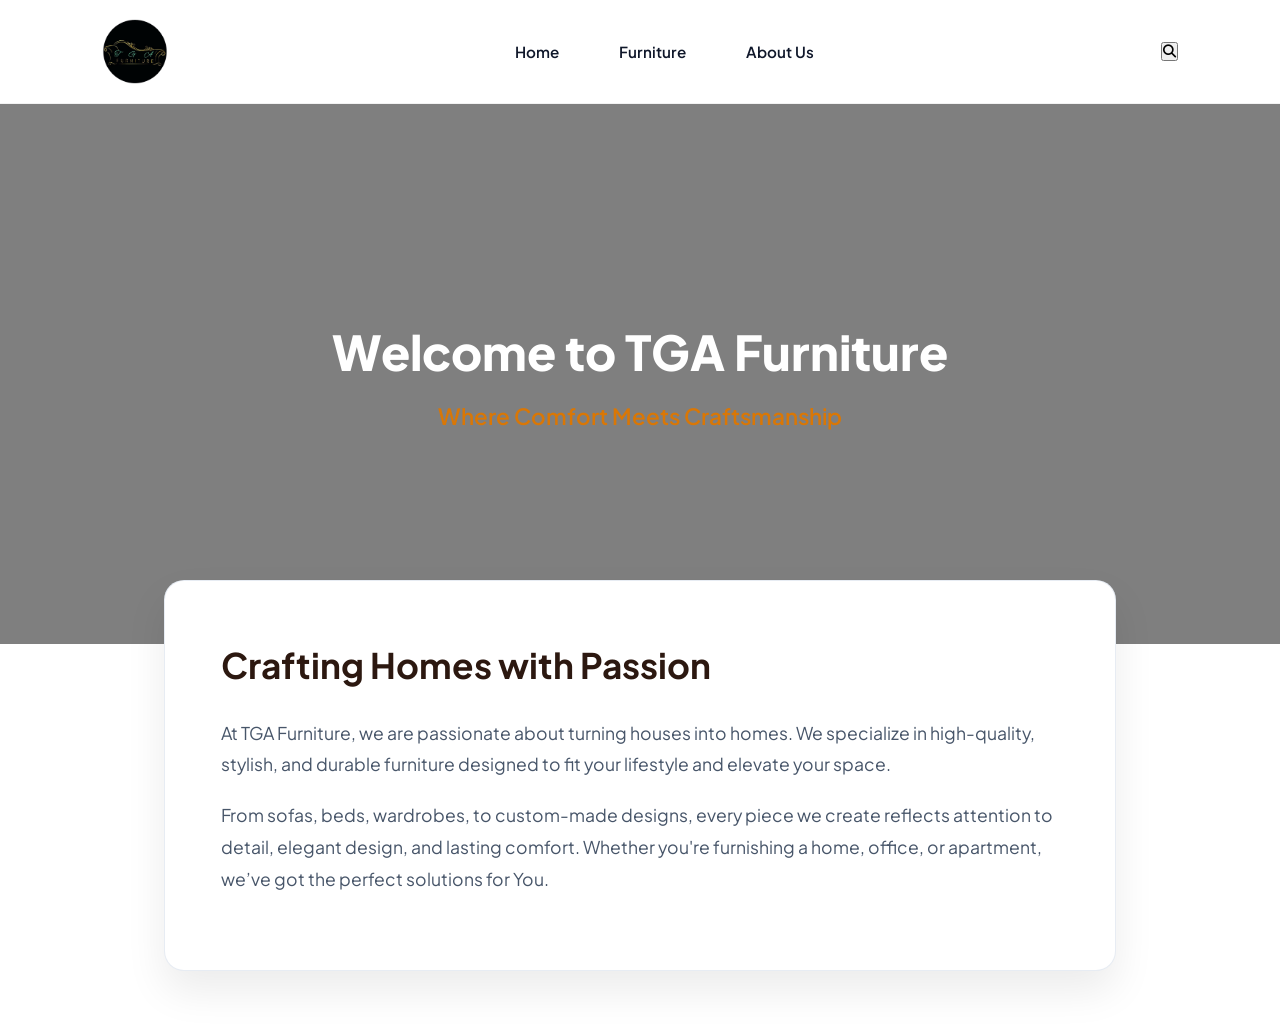
==== about.html @ fe9c2638 "Initial frontend commit" ====
<!DOCTYPE html>
<html lang="en">
<head>
  <meta charset="UTF-8">
  <meta name="viewport" content="width=device-width, initial-scale=1.0">
  <title>About Us - TGA Furniture</title>
  <link rel="stylesheet" href="style.css">
  <link rel="stylesheet" href="https://cdnjs.cloudflare.com/ajax/libs/font-awesome/6.4.0/css/all.min.css">
  <link href="https://fonts.googleapis.com/css2?family=Plus+Jakarta+Sans:wght@400;600;700;800&display=swap" rel="stylesheet">
</head>
<body>

  <!-- Header Section -->
  <header class="header">
    <div class="header-container">
      <a href="index.html">
        <img src="logo.png" alt="TGA Furniture Logo" class="site-logo-img">
      </a>
      <nav class="nav-links">
        <a href="index.html">Home</a>
        <a href="index.html#furniture">Furniture</a>
        <a href="about.html" class="active">About Us</a>
      </nav>
      <button onclick="openDrawerSearch()"><i class="fa-solid fa-magnifying-glass"></i></button>
    </div>
  </header>

  <!-- About Us Hero Banner Section -->
  <section class="about-hero-section">
    <div class="about-hero-overlay">
      <div class="about-hero-content">
        <h1>Welcome to TGA Furniture</h1>
        <p class="hero-tagline">Where Comfort Meets Craftsmanship</p>
      </div>
    </div>
  </section>

  <!-- Main Content Section -->
  <section class="about-content-container">
    <div class="about-card">
      <div class="about-text">
        <h2>Crafting Homes with Passion</h2>
        <p>At TGA Furniture, we are passionate about turning houses into homes. We specialize in high-quality, stylish, and durable furniture designed to fit your lifestyle and elevate your space.</p>
        <p>From sofas, beds, wardrobes, to custom-made designs, every piece we create reflects attention to detail, elegant design, and lasting comfort. Whether you're furnishing a home, office, or apartment, we’ve got the perfect solutions for You.</p>
      </div>
    </div>
  </section>

</body>
</html>
---- style.css ----
/* Global Styles & Wood Theme Variables */
:root {
  --primary-color: #8b5cf6;
  --accent-gold: #d97706;
  --wood-dark: #2c1810;
  --wood-medium: #4a2c11;
  --wood-light: #8b5a2b;
  --text-main: #1e293b;
  --text-muted: #64748b;
  --light-bg: #fdfbf7;
  --border-color: rgba(226, 232, 240, 0.8);
  --shadow-sm: 0 4px 6px -1px rgba(0, 0, 0, 0.05);
  --shadow-lg: 0 20px 25px -5px rgba(0, 0, 0, 0.1);
  --transition: all 0.4s cubic-bezier(0.4, 0, 0.2, 1);
}

* {
  margin: 0;
  padding: 0;
  box-sizing: border-box;
}

html {
  scroll-behavior: smooth;
  font-family: 'Plus Jakarta Sans', -apple-system, sans-serif;
}

body {
  color: var(--text-main);
  background-color: #ffffff;
  overflow-x: hidden;
  line-height: 1.6;
}

a {
  text-decoration: none;
  color: inherit;
  transition: var(--transition);
}

ul {
  list-style: none;
}

img {
  max-width: 100%;
  height: auto;
  display: block;
}

.text-gradient {
  background: linear-gradient(135deg, #8b5a2b, #d97706);
  -webkit-background-clip: text;
  -webkit-text-fill-color: transparent;
}

.section-padding {
  padding: 5rem 8%;
}

.section-header.center {
  text-align: center;
  margin-bottom: 3rem;
}

.section-tag {
  display: inline-block;
  font-size: 0.85rem;
  font-weight: 700;
  text-transform: uppercase;
  letter-spacing: 2px;
  color: var(--wood-light);
  margin-bottom: 0.5rem;
}

.section-title {
  font-size: 2.5rem;
  font-weight: 800;
  color: #0f172a;
}

/* Announcement Bar */
.announcement-bar {
  background: #1f110a;
  color: #fbbf24;
  font-size: 0.85rem;
  font-weight: 600;
  overflow: hidden;
  white-space: nowrap;
  padding: 8px 0;
  border-bottom: 1px solid rgba(217, 119, 6, 0.2);
}

.announcement-track {
  display: flex;
  gap: 3rem;
  animation: marqueeText 25s linear infinite;
}

@keyframes marqueeText {
  0% { transform: translateX(0); }
  100% { transform: translateX(-50%); }
}

/* Header & Navigation */
.header {
  position: sticky;
  top: 0;
  z-index: 1000;
  background: rgba(255, 255, 255, 0.95);
  backdrop-filter: blur(12px);
  border-bottom: 1px solid rgba(0, 0, 0, 0.05);
  padding: 1.2rem 8%;
}

/* Header Container & Navigation Alignment Fix */
.header-container {
  display: flex;
  align-items: center; /* සියල්ල එක කෙළින්ම (Vertical Align) තැබීමට */
  justify-content: space-between;
}

.nav-links {
  display: flex;
  align-items: center; /* Links සියල්ල එක සමානව තිරස් අතට තැබීමට */
  gap: 2rem;
  font-weight: 600;
  font-size: 0.95rem;
}

/* Desktop එකේදී Hamburger Button එක සම්පූර්ණයෙන්ම Hide කිරීම */
.hamburger-btn {
  display: none !important; /* Desktop එකේදී නොපෙනී යයි */
  font-size: 1.5rem;
  background: none;
  border: none;
  cursor: pointer;
}

/* Mobile Screen (768px හෝඊට අඩු) වලදී පමණක් Hamburger Button එක පෙන්වීම */
@media (max-width: 768px) {
  .hamburger-btn {
    display: block !important; 
  }

  .nav-links {
    display: none; /* Mobile එකේදී Click කරන තෙක් Nav එක Hide වේ */
    position: absolute;
    top: 100%;
    left: 0;
    width: 100%;
    background: #ffffff;
    flex-direction: column;
    align-items: flex-start;
    padding: 1.5rem;
    box-shadow: var(--shadow-lg);
  }

  .nav-links.active {
    display: flex;
  }
}

.logo {
  display: flex;
  align-items: center;
  gap: 8px;
  font-size: 1.6rem;
  font-weight: 900;
}

.logo-tga {
  background: #3d2314;
  color: #fff;
  padding: 2px 10px;
  border-radius: 8px;
  transform: rotate(-2deg);
}

.nav-links {
  display: flex;
  gap: 2rem;
  font-weight: 600;
  font-size: 0.95rem;
}

.nav-links a:hover {
  color: var(--wood-light);
}

.header-actions {
  display: flex;
  align-items: center;
  gap: 1rem;
}

.header-actions button {
  background: none;
  border: none;
  font-size: 1.2rem;
  color: #334155;
  cursor: pointer;
  position: relative;
}

.cart-badge {
  position: absolute;
  top: -6px;
  right: -10px;
  background: var(--accent-gold);
  color: #fff;
  font-size: 0.7rem;
  font-weight: 700;
  width: 18px;
  height: 18px;
  border-radius: 50%;
  display: flex;
  align-items: center;
  justify-content: center;
}

/* Buttons */
.btn {
  display: inline-flex;
  align-items: center;
  gap: 0.5rem;
  padding: 0.8rem 1.8rem;
  border-radius: 50px;
  font-weight: 700;
  font-size: 0.95rem;
  cursor: pointer;
  transition: var(--transition);
  border: none;
}

.btn-primary, .btn-primary-sm {
  background: linear-gradient(135deg, var(--wood-medium), var(--wood-dark));
  color: #ffffff;
  box-shadow: 0 10px 20px rgba(74, 44, 17, 0.3);
}

.btn-primary-sm {
  padding: 0.5rem 1.2rem;
  font-size: 0.85rem;
}

.btn-secondary {
  background: #f1f5f9;
  color: #0f172a;
}

.btn-block {
  width: 100%;
  justify-content: center;
}

/* Hero Section */
.hero {
  display: grid;
  grid-template-columns: 1fr 1fr;
  align-items: center;
  gap: 4rem;
  padding: 4rem 8% 6rem;
  background: radial-gradient(circle at top right, rgba(139, 90, 43, 0.1), transparent 50%);
}

.tag-badge {
  display: inline-block;
  background: rgba(139, 90, 43, 0.12);
  color: var(--wood-light);
  padding: 6px 16px;
  border-radius: 30px;
  font-weight: 700;
  font-size: 0.85rem;
  margin-bottom: 1.5rem;
}

.hero-title {
  font-size: 3.5rem;
  line-height: 1.15;
  font-weight: 900;
  margin-bottom: 1.5rem;
}

.hero-desc {
  font-size: 1.1rem;
  color: var(--text-muted);
  margin-bottom: 2rem;
}

.hero-buttons {
  display: flex;
  gap: 1rem;
}

.hero-visual {
  position: relative;
  display: flex;
  justify-content: center;
}

.hero-img-box {
  border-radius: 24px;
  overflow: hidden;
  box-shadow: var(--shadow-lg);
}

.hero-img-1 {
  width: 80%;
  border: 6px solid #fff;
}

.hero-img-2 {
  position: absolute;
  bottom: -30px;
  left: -20px;
  width: 50%;
  border: 6px solid #fff;
  border-radius: 20px;
}

.glass-card {
  background: rgba(255, 255, 255, 0.85);
  backdrop-filter: blur(16px);
  border: 1px solid rgba(255, 255, 255, 0.5);
  padding: 1.5rem;
  border-radius: 20px;
  box-shadow: 0 20px 40px rgba(0, 0, 0, 0.08);
}

.stat-card {
  position: absolute;
  top: 20px;
  right: -10px;
}

/* Marquee Text */
.marquee-section {
  background-color: #2d1a0e;
  color: #fef08a;
  padding: 1.2rem 0;
  overflow: hidden;
  font-weight: 800;
  font-size: 1.2rem;
  letter-spacing: 2px;
}

.marquee-content {
  display: flex;
  gap: 2rem;
  white-space: nowrap;
  animation: scrollMarquee 20s linear infinite;
}

@keyframes scrollMarquee {
  0% { transform: translateX(0); }
  100% { transform: translateX(-50%); }
}

/* Detailed Categorized Furniture Items */
.room-category-block {
  background: #fff;
  border-radius: 20px;
  padding: 2rem;
  border: 1px solid var(--border-color);
  box-shadow: var(--shadow-sm);
}

.room-title {
  font-size: 1.5rem;
  font-weight: 800;
  color: var(--wood-dark);
  margin-bottom: 1.5rem;
  display: flex;
  align-items: center;
  gap: 0.8rem;
}

/* Dynamic Extra items ආරම්භයේදී සඟවා තැබීමට */
.furniture-card.extra-item {
  display: none ;
}

/* 3 Clumn Grid එක නිවැරදිව පවත්වා ගැනීමට */
.furniture-item-grid {
  display: grid !important;
  grid-template-columns: repeat(3, 1fr) !important;
  gap: 1.8rem;
}

/* Mobile & Tablet Responsiveness */
@media (max-width: 992px) {
  .furniture-item-grid {
    grid-template-columns: repeat(2, 1fr) !important;
  }
}

@media (max-width: 576px) {
  .furniture-item-grid {
    grid-template-columns: repeat(1, 1fr) !important;
  }
}
.furniture-card {
  width: 100%;
  display: flex;
  flex-direction: column;
  justify-content: space-between;
}

.furniture-card:hover {
  transform: translateY(-5px);
  box-shadow: var(--shadow-lg);
}

.furniture-card img {
  height: 200px;
  width: 100%;
  object-fit: cover;
}

.furniture-card-info {
  padding: 1rem;
}

.furniture-card-info h4 {
  font-size: 1.1rem;
  font-weight: 700;
}

.furniture-card-info p {
  font-size: 0.85rem;
  color: var(--text-muted);
}

.furniture-card-info .price {
  display: block;
  margin-top: 0.5rem;
  font-weight: 800;
  color: var(--wood-light);
}

/* Custom Furniture Section */
.bg-light {
  background-color: var(--light-bg);
}

.custom-container {
  display: grid;
  grid-template-columns: 1fr 1fr;
  gap: 4rem;
  align-items: center;
}

.custom-features {
  margin-top: 1.5rem;
}

.custom-features li {
  display: flex;
  align-items: center;
  gap: 0.8rem;
  margin-bottom: 0.8rem;
  font-weight: 600;
}

.custom-features i {
  color: #10b981;
}

.custom-form {
  padding: 2.5rem;
  display: flex;
  flex-direction: column;
  gap: 1.2rem;
}

.form-group {
  display: flex;
  flex-direction: column;
  gap: 0.4rem;
}

.form-group label {
  font-size: 0.85rem;
  font-weight: 700;
  color: #334155;
}

.form-row {
  display: grid;
  grid-template-columns: 1fr 1fr;
  gap: 1rem;
}

.form-group input, .form-group select, .form-group textarea {
  padding: 0.8rem 1rem;
  border-radius: 10px;
  border: 1px solid #cbd5e1;
  outline: none;
  font-family: inherit;
}

.file-input {
  background: #ffffff;
}

/* Showroom Branches Section */
.branches-grid {
  display: grid;
  grid-template-columns: repeat(auto-fit, minmax(280px, 1fr));
  gap: 2rem;
}

.branch-card {
  background: #ffffff;
  border-radius: 20px;
  overflow: hidden;
  border: 1px solid var(--border-color);
  box-shadow: var(--shadow-sm);
  transition: var(--transition);
}

.branch-card:hover {
  transform: translateY(-5px);
  box-shadow: var(--shadow-lg);
}

.branch-img img {
  height: 200px;
  width: 100%;
  object-fit: cover;
}

.branch-info {
  padding: 1.5rem;
}

.branch-info h3 {
  font-size: 1.2rem;
  font-weight: 800;
  margin-bottom: 0.8rem;
  color: var(--wood-dark);
}

.branch-info p {
  font-size: 0.9rem;
  color: var(--text-muted);
  margin-bottom: 0.4rem;
}

.branch-map-link {
  display: inline-block;
  margin-top: 0.8rem;
  font-size: 0.85rem;
  font-weight: 700;
  color: var(--wood-light);
}

/* Modal Popup for Login/Register */
.modal-overlay {
  position: fixed;
  inset: 0;
  background: rgba(15, 23, 42, 0.7);
  backdrop-filter: blur(8px);
  display: flex;
  align-items: center;
  justify-content: center;
  z-index: 2000;
  opacity: 0;
  pointer-events: none;
  transition: var(--transition);
}

.modal-overlay.active {
  opacity: 1;
  pointer-events: all;
}

.modal-box {
  width: 100%;
  max-width: 450px;
  position: relative;
  background: #ffffff;
}

.close-modal {
  position: absolute;
  top: 15px;
  right: 20px;
  font-size: 1.8rem;
  border: none;
  background: none;
  cursor: pointer;
}

.auth-tabs {
  display: flex;
  border-bottom: 2px solid #e2e8f0;
  margin-bottom: 1.5rem;
}

.tab-btn {
  flex: 1;
  padding: 0.8rem;
  border: none;
  background: none;
  font-weight: 700;
  font-size: 1rem;
  cursor: pointer;
  color: var(--text-muted);
}

.tab-btn.active {
  color: var(--wood-dark);
  border-bottom: 3px solid var(--wood-light);
}

.auth-form {
  display: flex;
  flex-direction: column;
  gap: 1.2rem;
}

.auth-form.hidden {
  display: none;
}

/* Footer */
.footer {
  background: #1f110a;
  color: #a8a29e;
  padding: 4rem 8% 2rem;
}

.footer-container {
  display: grid;
  grid-template-columns: repeat(auto-fit, minmax(200px, 1fr));
  gap: 3rem;
  margin-bottom: 3rem;
}

.footer-col h4 {
  color: #ffffff;
  margin-bottom: 1.2rem;
}

.footer-col ul li {
  margin-bottom: 0.8rem;
}

.footer-bottom {
  text-align: center;
  padding-top: 2rem;
  border-top: 1px solid rgba(255, 255, 255, 0.08);
  font-size: 0.85rem;
}

/* Keyframes Animations */
@keyframes floatAnim {
  0%, 100% { transform: translateY(0px); }
  50% { transform: translateY(-15px); }
}

.float-anim { animation: floatAnim 4s ease-in-out infinite; }
.float-anim-delayed { animation: floatAnim 5s ease-in-out infinite 1s; }
.float-slow { animation: floatAnim 6s ease-in-out infinite; }

/* Responsive adjustments */
@media (max-width: 992px) {
  .hero, .custom-container {
    grid-template-columns: 1fr;
  }
  .nav-links {
    display: none;
  }
}
/* Dynamic Floating animations for Hero Elements */
@keyframes floatAnim {
  0%, 100% { transform: translateY(0px) rotate(0deg); }
  50% { transform: translateY(-12px) rotate(1deg); }
}

@keyframes pulseGlow {
  0%, 100% { box-shadow: 0 10px 25px rgba(139, 90, 43, 0.2); }
  50% { box-shadow: 0 18px 35px rgba(217, 119, 6, 0.4); }
}

.float-anim { animation: floatAnim 4s ease-in-out infinite; }
.float-slow { animation: floatAnim 6s ease-in-out infinite 1s; }
.scale-pulse { animation: pulseGlow 3s ease-in-out infinite; }

/* Modal Popup Window Styles */
.custom-modal-card {
  max-width: 580px !important;
  padding: 2.2rem;
  border-radius: 24px;
  transform: scale(0.8) translateY(30px);
  opacity: 0;
  transition: all 0.4s cubic-bezier(0.16, 1, 0.3, 1);
}

.modal-overlay.active .custom-modal-card {
  transform: scale(1) translateY(0);
  opacity: 1;
}

.custom-modal-header h2 {
  font-size: 1.8rem;
  font-weight: 800;
  margin-bottom: 0.3rem;
}

.custom-modal-header p {
  font-size: 0.85rem;
  color: var(--text-muted);
  margin-bottom: 1.2rem;
}
/* Navigation Hover Dropdown Menu Styles */
.nav-item.dropdown {
  position: relative;
  display: inline-block;
  padding-bottom: 10px;
  margin-bottom: -10px;
}

.nav-arrow {
  font-size: 0.75rem;
  margin-left: 4px;
  transition: transform 0.3s ease;
}

.nav-item.dropdown:hover .nav-arrow {
  transform: rotate(180deg);
}

.megamenu-box {
  position: absolute;
  top: 100%;
  left: 50%;
  transform: translateX(-50%) translateY(15px) scale(0.95);
  width: 440px;
  padding: 1.2rem;
  border-radius: 18px;
  opacity: 0;
  visibility: hidden;
  pointer-events: none;
  transition: all 0.3s cubic-bezier(0.16, 1, 0.3, 1);
  box-shadow: 0 20px 40px rgba(0, 0, 0, 0.12);
  z-index: 1100;
}

/* Show Dropdown Box on Hover */
.nav-item.dropdown:hover .megamenu-box {
  opacity: 1;
  visibility: visible;
  pointer-events: all;
  transform: translateX(-50%) translateY(0) scale(1);
}

.dropdown-grid {
  display: grid;
  grid-template-columns: 1fr 1fr;
  gap: 0.8rem;
}

.dropdown-card {
  display: flex;
  align-items: center;
  gap: 0.8rem;
  padding: 0.8rem;
  border-radius: 12px;
  background: rgba(255, 255, 255, 0.6);
  border: 1px solid rgba(226, 232, 240, 0.8);
  transition: var(--transition);
}

.dropdown-card:hover {
  background: var(--wood-dark);
  color: #ffffff;
  transform: translateY(-2px);
}

.dropdown-card i {
  font-size: 1.3rem;
  color: var(--wood-light);
  width: 24px;
  text-align: center;
}

.dropdown-card:hover i {
  color: #fbbf24;
}

.dropdown-card h4 {
  font-size: 0.9rem;
  font-weight: 700;
  line-height: 1.2;
}

.dropdown-card p {
  font-size: 0.75rem;
  color: var(--text-muted);
}

.dropdown-card:hover p {
  color: #cbd5e1;
}
/* Clean Hover Dropdown without arrow */
.nav-item.dropdown {
  position: relative;
  display: inline-block;
  padding-bottom: 12px; /* Smooth mouse tracking gap */
  margin-bottom: -12px;
}

.megamenu-box {
  position: absolute;
  top: 100%;
  left: 50%;
  transform: translateX(-50%) translateY(10px) scale(0.98);
  width: 420px;
  padding: 1rem;
  border-radius: 16px;
  opacity: 0;
  visibility: hidden;
  pointer-events: none;
  transition: all 0.25s ease-out;
  box-shadow: 0 15px 35px rgba(0, 0, 0, 0.12);
  z-index: 1100;
}

/* Open on mouse enter */
.nav-item.dropdown:hover .megamenu-box {
  opacity: 1;
  visibility: visible;
  pointer-events: all;
  transform: translateX(-50%) translateY(0) scale(1);
}

.dropdown-grid {
  display: grid;
  grid-template-columns: 1fr 1fr;
  gap: 0.6rem;
}

.dropdown-card {
  display: flex;
  align-items: center;
  gap: 0.7rem;
  padding: 0.7rem 0.9rem;
  border-radius: 10px;
  background: rgba(255, 255, 255, 0.8);
  border: 1px solid rgba(226, 232, 240, 0.8);
  transition: var(--transition);
}

.dropdown-card:hover {
  background: var(--wood-dark);
  color: #ffffff;
}

.dropdown-card i {
  font-size: 1.1rem;
  color: var(--wood-light);
}

.dropdown-card:hover i {
  color: #fbbf24;
}

.dropdown-card h4 {
  font-size: 0.85rem;
  font-weight: 700;
}

.dropdown-card p {
  font-size: 0.7rem;
  color: var(--text-muted);
}

.dropdown-card:hover p {
  color: #cbd5e1;
}
/* Video Hero Fullscreen Banner */
.hero-video-wrapper {
  position: relative;
  width: 100%;
  height: 100vh;
  display: flex;
  align-items: center;
  justify-content: center;
  overflow: hidden;
  background-color: #000;
}

.video-container {
  position: absolute;
  top: 0;
  left: 0;
  width: 100%;
  height: 100%;
  z-index: 1;
  will-change: transform, opacity;
}

.video-container video {
  width: 100%;
  height: 100%;
  object-fit: cover;
}

/* Dark overlay for better text readability */
.video-overlay {
  position: absolute;
  top: 0;
  left: 0;
  width: 100%;
  height: 100%;
  background: linear-gradient(180deg, rgba(0, 0, 0, 0.4) 0%, rgba(0, 0, 0, 0.7) 100%);
}

/* Hero Content Styling over Video */
.hero-content-overlay {
  position: relative;
  z-index: 2;
  text-align: center;
  max-width: 900px;
  padding: 0 20px;
  color: #ffffff;
  will-change: transform, opacity;
}

.hero-content-overlay .hero-title {
  color: #ffffff;
  font-size: 3.8rem;
  text-shadow: 0 4px 20px rgba(0, 0, 0, 0.5);
}

.hero-content-overlay .hero-desc {
  color: #e2e8f0;
  font-size: 1.2rem;
  margin: 1.5rem auto 2.5rem;
  max-width: 700px;
}

.hero-content-overlay .btn-secondary {
  background: rgba(255, 255, 255, 0.2);
  color: #ffffff;
  backdrop-filter: blur(8px);
  border: 1px solid rgba(255, 255, 255, 0.4);
}

.hero-content-overlay .btn-secondary:hover {
  background: #ffffff;
  color: #0f172a;
}



.hero-video-wrapper {
  position: relative; /* Fixed එක ඉවත් කර ඇත */
  width: 100%;
  height: 100%;
  display: flex;
  align-items: center;
  justify-content: center;
}

.video-container {
  position: absolute;
  top: 0;
  left: 0;
  width: 100%;
  height: 100%;
  z-index: 1;
}

.video-container video {
  width: 100%;
  height: 100%;
  object-fit: cover; /* Video එක Stretch නොවී Perfectly Fit වේ */
  object-position: center;
}


.reveal-on-scroll.active {
  opacity: 1;
  transform: translateY(0) scale(1);
}

/* 2 Branches Grid Alignment */
.branches-grid.two-branches {
  display: grid;
  grid-template-columns: repeat(auto-fit, minmax(320px, 1fr));
  max-width: 900px;
  margin: 0 auto;
  gap: 2rem;
}

/* Follow Us / Social Buttons Styling */
.social-links-container {
  display: flex;
  align-items: center;
  gap: 0.8rem;
  margin-top: 0.8rem;
}

.social-btn {
  width: 42px;
  height: 42px;
  border-radius: 50%;
  background: rgba(255, 255, 255, 0.08);
  border: 1px solid rgba(255, 255, 255, 0.15);
  display: flex;
  align-items: center;
  justify-content: center;
  color: #ffffff;
  font-size: 1.1rem;
  transition: all 0.3s cubic-bezier(0.34, 1.56, 0.64, 1);
  backdrop-filter: blur(4px);
}

.social-btn:hover {
  transform: translateY(-5px) scale(1.1);
  color: #ffffff;
}

.social-btn.facebook:hover {
  background: #1877f2;
  box-shadow: 0 8px 20px rgba(24, 119, 242, 0.4);
}

.social-btn.instagram:hover {
  background: linear-gradient(45deg, #f09433, #e6683c, #dc2743, #cc2366, #bc1888);
  box-shadow: 0 8px 20px rgba(220, 39, 67, 0.4);
}

.social-btn.whatsapp:hover {
  background: #25d366;
  box-shadow: 0 8px 20px rgba(37, 211, 102, 0.4);
}

.social-btn.youtube:hover {
  background: #ff0000;
  box-shadow: 0 8px 20px rgba(255, 0, 0, 0.4);
}
/* Category View More Button Styling */
.category-view-more {
  text-align: center;
  margin-top: 1.8rem;
}

.view-more-btn {
  padding: 0.6rem 1.8rem;
  font-size: 0.9rem;
  border-radius: 30px;
  border: 1px solid rgba(139, 90, 43, 0.3);
  background: #fdfbf7;
  color: var(--wood-dark);
  cursor: pointer;
  transition: var(--transition);
}

.view-more-btn:hover {
  background: var(--wood-medium);
  color: #ffffff;
  box-shadow: 0 6px 15px rgba(74, 44, 17, 0.2);
}

.view-more-btn i {
  margin-left: 6px;
  transition: transform 0.3s ease;
}

.view-more-btn.expanded i {
  transform: rotate(180deg);
}
/* Logo Image Styling */
.logo {
  display: flex;
  align-items: center;
  text-decoration: none;
}

.site-logo-img {
  height: 45px; /* අවශ්‍ය පරිදි උස වෙනස් කරගන්න */
  width: auto;
  object-fit: contain;
}

/* Hero Video Responsive Fix */
.hero-video-wrapper {
  position: relative;
  width: 100%;
  height: 100vh; /* Screen එකේ මුළු උසටම Fit වේ */
  overflow: hidden;
}

.video-container {
  position: absolute;
  top: 0;
  left: 0;
  width: 100%;
  height: 100%;
}

.video-container video {
  width: 100%;
  height: 100%;
  object-fit: cover; /* Video එක Screen එකට කැපෙන්නේ නැතිව සම්පූර්ණයෙන්ම Fit කරයි */
  object-position: center; /* Video එක මැදට Centered කරයි */
}
/* --- Nav Hover Pill Mask Styling --- */
.nav-links {
  position: relative;
  display: flex;
  gap: 1.5rem;
}

.nav-link-item {
  position: relative;
  padding: 8px 16px;
  border-radius: 20px;
  transition: all 0.3s ease;
}

.nav-link-item:hover {
  background: rgba(139, 90, 43, 0.15); /* Dynamic Pill Hover Shape */
  color: var(--wood-dark) !important;
}

/* --- Right Side Search Drawer Styling --- */
.drawer-search-overlay {
  position: fixed;
  inset: 0;
  background: rgba(15, 23, 42, 0.6);
  backdrop-filter: blur(4px);
  z-index: 3000;
  opacity: 0;
  pointer-events: none;
  transition: opacity 0.3s ease;
}

.drawer-search-overlay.active {
  opacity: 1;
  pointer-events: all;
}

.drawer-search-content {
  position: fixed;
  top: 0;
  right: -380px;
  width: 380px;
  height: 100vh;
  background: #ffffff;
  z-index: 3001;
  box-shadow: -10px 0 30px rgba(0, 0, 0, 0.15);
  padding: 2rem 1.5rem;
  transition: right 0.4s cubic-bezier(0.16, 1, 0.3, 1);
  display: flex;
  flex-direction: column;
}

.drawer-search-overlay.active .drawer-search-content {
  right: 0;
}

.drawer-search-header {
  display: flex;
  justify-content: space-between;
  align-items: center;
  margin-bottom: 1.5rem;
}

#drawerInput {
  width: 100%;
  padding: 12px;
  border: 1px solid #cbd5e1;
  border-radius: 8px;
  outline: none;
}

#searchResults {
  margin-top: 1rem;
  font-size: 0.9rem;
}

/* --- Dynamic Rotating Black Fill Close Button --- */
.drawer-close-btn {
  width: 40px;
  height: 40px;
  border-radius: 50%;
  border: 1px solid #e2e8f0;
  background: #fff;
  cursor: pointer;
  position: relative;
  overflow: hidden;
  display: flex;
  align-items: center;
  justify-content: center;
}

.drawer-close-btn::before {
  content: '';
  position: absolute;
  inset: 0;
  background: #000000;
  transform: scale(0);
  border-radius: 50%;
  transition: transform 0.3s ease;
  z-index: 1;
}

.drawer-close-btn:hover::before {
  transform: scale(1);
}

.drawer-close-btn i {
  position: relative;
  z-index: 2;
  color: #0f172a;
  transition: transform 0.4s ease, color 0.3s ease;
}

.drawer-close-btn:hover i {
  color: #ffffff;
  transform: rotate(180deg);
}
/* Font එක ඇතුළෙන් Wooden Surface එක පෙනෙන Text Style එක */
/* Font එක ඇතුළෙන් Wooden Surface එක පෙනෙන Text Style එක */
.wooden-text-surface {
  background-image: url('wooden-surface-font.jpg'); /* නිවැරදි Image නම යෙදීම */
  background-size: cover;
  background-position: center;
  background-repeat: no-repeat;
  -webkit-background-clip: text;
  -webkit-text-fill-color: transparent;
  background-clip: text;
  color: transparent;
  font-weight: 900 !important;
  font-size: 2.8rem;
  display: inline-block;
}

/* Footer Bottom එකට Wooden Surface Image එක යෙදීම */
.footer-bottom {
  background-image: url('wooden-surface-footer.jpg'); /* නිවැරදි Image නම යෙදීම */
  background-size: cover;
  background-position: center;
  padding: 20px 0;
  text-align: center;
  color: #ffffff;
}
/* සියලුම Category Grids එකම මට්ටමට හා ප්‍රමාණයට සකසන CSS */
.furniture-item-grid {
  display: grid;
  grid-template-columns: repeat(auto-fit, minmax(260px, 1fr));
  gap: 1.5rem;
  align-items: stretch;
}

.furniture-card {
  height: 100%;
  display: flex;
  flex-direction: column;
}

.furniture-card img {
  height: 220px;
  width: 100%;
  object-fit: cover;
}
/* Enlarge View / Product Detail Layout */
.product-page-container {
  max-width: 1200px; /* ලොකු ඉඩක් සහිත Layout එක */
  margin: 0 auto;
  padding: 2.5rem;
}

.discount-badge {
  background: #e11d48;
  color: #fff;
  padding: 6px 14px;
  border-radius: 20px;
  font-weight: bold;
  font-size: 0.9rem;
}
.contact-form-box textarea {
  min-height: 180px; /* Message Box එක විශාල ලෙස පෙනීමට */
  width: 100%;
  padding: 12px;
  border-radius: 10px;
  border: 1px solid #cbd5e1;
}
.nav-links a {
  position: relative;
  padding: 8px 18px;
  border-radius: 25px;
  transition: all 0.3s cubic-bezier(0.4, 0, 0.2, 1);
  color: #0f172a;
  font-weight: 600;
}

/* Mouse එක තැබූ විට Black Pill Shape එක Animation වීම */
.nav-links a:hover {
  background-color: #000000;
  color: #ffffff !important;
}
/* Logo එක විශාල කිරීමට */
.site-logo-img {
  height: 65px; /* Logo එක විශාල කර සකස් කරන ලදී */
  width: auto;
  object-fit: contain;
}
/* --- 1. Category Cards එක පේළියට සැකසීම සහ කුඩා කිරීම --- */
.quick-categories-bar .furniture-item-grid {
  display: grid;
  grid-template-columns: repeat(6, 1fr); /* කැබලි 6 එකම පේළියට */
  gap: 10px; /* Cards අතර පරතරය අඩු කිරීම */
}

.quick-categories-bar .furniture-card {
  height: auto;
  border-radius: 10px;
  cursor: pointer;
  text-align: center;
}

.quick-categories-bar .furniture-card img {
  height: 90px; /* රූපවල උස කුඩා කිරීම */
  width: 100%;
  object-fit: cover;
  border-radius: 8px 8px 0 0;
}

.quick-categories-bar .furniture-card h4 {
  font-size: 0.85rem; /* Text එක කුඩා කිරීම */
  padding: 6px 2px;
  margin: 0;
}

/* Mobile Screens සඳහා Responsive adjustment */
@media (max-width: 768px) {
  .quick-categories-bar .furniture-item-grid {
    grid-template-columns: repeat(3, 1fr); /* ඡංගම දුරකථන වල පේළියට 3 බැගින් */
    gap: 8px;
  }
}


/* --- 2. Font Surface Background Image එක නිවැරදි කිරීම --- */
.wooden-text-surface {
  background-image: url('wooden-surface-font.jpg'); /* Folder එකේ ඇති Image Name එක ලබා දෙන්න */
  background-size: cover;
  background-position: center;
  background-repeat: no-repeat;
  
  -webkit-background-clip: text;
  -webkit-text-fill-color: transparent;
  background-clip: text;
  color: transparent;
  
  /* Image එක අකුරු ඇතුළෙන් පැහැදිලිව පෙනීමට Font එක ඝන සහ විශාල විය යුතුය */
  font-weight: 900 !important;
  font-size: 2.8rem;
  display: inline-block;
}

.hero-video-wrapper {
  position: fixed; /* <--- මෙය නිසා මුළු Video එක Screens පිටුපස Fix වී අනිත් කොටස් වැසී යා හැක */
  top: 0;
  left: 0;
  width: 100%;
  height: 100vh;
  z-index: 1;
}
.reveal-on-scroll {
  opacity: 1 !important;
  transform: none !important;
}
/* 1. Header Text එක ඇතුලෙන් Image එක පෙන්වීමට (.wooden-text-surface සහ .text-gradient සඳහා) */
.wooden-text-surface, 
.text-gradient {
  background-image: url('wooden-surface-font.jpg') !important; /* ඔබේ Image Name එක මෙතනට දෙන්න */
  background-size: cover !important;
  background-position: center !important;
  background-repeat: no-repeat !important;
  -webkit-background-clip: text !important;
  -webkit-text-fill-color: transparent !important;
  background-clip: text !important;
  color: transparent !important;
  display: inline-block;
}

/* 2. Nav Links Hover එකට Image Fill Effect එක */
.nav-links a {
  position: relative;
  overflow: hidden;
  z-index: 1;
}

.nav-links a::before {
  content: '';
  position: absolute;
  top: 0;
  left: 0;
  width: 100%;
  height: 100%;
  background-image: url('wooden-surface-font.jpg') !important; /* ඔබේ Image Name එක */
  background-position: center;
  background-size: cover;
  border-radius: 20px;
  opacity: 0;
  transform: scale(0.8);
  transition: all 0.3s ease;
  z-index: -1;
}

.nav-links a:hover::before {
  opacity: 1;
  transform: scale(1);
}

.nav-links a:hover {
  color: #ffffff !important;
  background-color: transparent !important; /* පැරණි Black Background එක ඉවත් කිරීමට */
}

/* 3. Footer එකට Background Image එක යෙදීම */
.footer {
  background-image: linear-gradient(rgba(0, 0, 0, 0.7), rgba(0, 0, 0, 0.7)), url('wooden-surface-font.jpg') !important;
  background-size: cover !important;
  background-position: center !important;
}
/* Custom Design Button සහ Modal Buttons සඳහා Wooden Surface Effect එක */
.header-actions .btn-primary-sm,
#loginForm .btn-primary,
#registerForm .btn-primary {
  background: url('wooden-surface-font.jpg') center/cover no-repeat !important; /* ඔබේ Image Name එක */
  color: #ffffff !important;
  border: none !important;
  position: relative;
  overflow: hidden;
  z-index: 1;
  transition: transform 0.3s ease, box-shadow 0.3s ease !important;
}

/* Hover කළ විට ලස්සන Glow එකක් සහ ටිකක් පිම්බෙන Effect එකක් එකතු කිරීම */
.header-actions .btn-primary-sm:hover,
#loginForm .btn-primary:hover,
#registerForm .btn-primary:hover {
  transform: translateY(-2px);
  box-shadow: 0 8px 20px rgba(74, 44, 17, 0.4) !important;
  opacity: 0.95;
}


.video-container {
  position: absolute;
  top: 0;
  left: 0;
  width: 100%;
  height: 100%;
}

.video-container video {
  width: 100%;
  height: 100%;
  object-fit: cover; /* Video එක Stretch නොවී Perfectly Fit වේ */
  object-position: center;
}
/* Search Drawer Default State (Hidden off-screen) */
.drawer-search-overlay {
  position: fixed;
  inset: 0;
  background: rgba(15, 23, 42, 0.6);
  backdrop-filter: blur(4px);
  z-index: 3000;
  opacity: 0;
  pointer-events: none;
  transition: opacity 0.3s ease;
}

.drawer-search-overlay.active {
  opacity: 1;
  pointer-events: all;
}

.drawer-search-content {
  position: fixed;
  top: 0;
  right: -380px; /* දකුණු පසට සඟවා තැබීම */
  width: 380px;
  height: 100vh;
  background: #ffffff;
  z-index: 3001;
  box-shadow: -10px 0 30px rgba(0, 0, 0, 0.15);
  padding: 2rem 1.5rem;
  transition: right 0.4s cubic-bezier(0.16, 1, 0.3, 1);
}

.drawer-search-overlay.active .drawer-search-content {
  right: 0; /* Open වූ විට පෙනීම */
}
/* Filter Chips Styling */
.filter-chip {
  padding: 0.5rem 1.4rem;
  border-radius: 25px;
  background: #f1f5f9;
  color: #334155;
  border: 1px solid #cbd5e1;
  font-weight: 600;
  font-size: 0.88rem;
  cursor: pointer;
  transition: all 0.3s ease;
}

.filter-chip:hover,
.filter-chip.active {
  background: var(--wood-dark, #2c1810);
  color: #ffffff;
  border-color: var(--wood-dark, #2c1810);
  box-shadow: 0 4px 12px rgba(0, 0, 0, 0.15);
}
/* Video එක උඩ/යට කිසිම තැනකින් නොකැපී Frame එකට Fit කිරීම */
.video-hero-outer {
  position: relative;
  width: 100%;
  height: auto; /* Fixed Height එක ඉවත් කර ඇත */
  aspect-ratio: 16 / 9; /* Standard Video Display Format */
  overflow: hidden;
  background: #000;
}

.hero-video-wrapper {
  position: relative !important;
  width: 100%;
  height: 100%;
}

.video-container {
  position: absolute;
  inset: 0;
  width: 100%;
  height: 100%;
}

/* Cover වෙනුවට Exact Fill Element එක යෙදීම */
.video-container video {
  width: 100%;
  height: 100%;
  object-fit: fill; /* Image/Video Scale එක Frame එකට 100% ක් Stretch කර/Fit කර පෙන්වයි */
}
/* About Us Banner Styling */
.about-story-banner {
  position: relative;
  width: 100%;
  height: 450px;
  background-image: url('about us.jpg'); /* ඔබ සතුව ඇති Craftsmanship Background Image එක ලබාදෙන්න */
  background-size: cover;
  background-position: center;
  margin: 3rem 0;
  border-radius: 12px;
  overflow: hidden;
}

.story-overlay {
  position: absolute;
  inset: 0;
  background: rgba(0, 0, 0, 0.45); /* Text එක පැහැදිලිව පෙනීමට Dark Overlay එකක් */
  display: flex;
  align-items: flex-end;
  padding: 3rem 4rem;
}

.story-content {
  width: 100%;
  display: flex;
  justify-content: space-between;
  align-items: center;
}

.story-title {
  color: #ffffff;
  font-size: 3.2rem;
  font-weight: 800;
  letter-spacing: -1px;
}

.btn-learn-more {
  background: #ffffff;
  color: #000000;
  padding: 0.9rem 2.2rem;
  border-radius: 40px;
  font-weight: 700;
  font-size: 1rem;
  transition: all 0.3s ease;
}

.btn-learn-more:hover {
  background: #f1f5f9;
  transform: translateY(-2px);
  box-shadow: 0 10px 20px rgba(0, 0, 0, 0.2);
}

/* Responsive Handling */
@media (max-width: 768px) {
  .story-content {
    flex-direction: column;
    align-items: flex-start;
    gap: 1.5rem;
  }
  .story-title {
    font-size: 2.2rem;
  }
}/* About Us Banner Styling */
.about-story-banner {
  position: relative;
  width: 100%;
  height: 450px;
  background-image: url('wooden-surface-font.jpg'); /* ඔබ සතුව ඇති Craftsmanship Background Image එක ලබාදෙන්න */
  background-size: cover;
  background-position: center;
  margin: 3rem 0;
  border-radius: 12px;
  overflow: hidden;
}

.story-overlay {
  position: absolute;
  inset: 0;
  background: rgba(0, 0, 0, 0.45); /* Text එක පැහැදිලිව පෙනීමට Dark Overlay එකක් */
  display: flex;
  align-items: flex-end;
  padding: 3rem 4rem;
}

.story-content {
  width: 100%;
  display: flex;
  justify-content: space-between;
  align-items: center;
}

.story-title {
  color: #ffffff;
  font-size: 3.2rem;
  font-weight: 800;
  letter-spacing: -1px;
}

.btn-learn-more {
  background: #ffffff;
  color: #000000;
  padding: 0.9rem 2.2rem;
  border-radius: 40px;
  font-weight: 700;
  font-size: 1rem;
  transition: all 0.3s ease;
}

.btn-learn-more:hover {
  background: #f1f5f9;
  transform: translateY(-2px);
  box-shadow: 0 10px 20px rgba(0, 0, 0, 0.2);
}

/* Responsive Handling */
@media (max-width: 768px) {
  .story-content {
    flex-direction: column;
    align-items: flex-start;
    gap: 1.5rem;
  }
  .story-title {
    font-size: 2.2rem;
  }
}/* TGA About Us Page Styling */
.about-hero-section {
  position: relative;
  width: 100%;
  height: 60vh;
  background: linear-gradient(rgba(0, 0, 0, 0.5), rgba(0, 0, 0, 0.5)), url('hero-bg.jpg') center/cover no-repeat;
  display: flex;
  align-items: center;
  justify-content: center;
  text-align: center;
  color: #ffffff;
}

.about-hero-content h1 {
  font-size: 3rem;
  font-weight: 800;
  margin-bottom: 0.5rem;
}

.hero-tagline {
  font-size: 1.4rem;
  color: var(--accent-gold, #d97706);
  font-weight: 600;
}

.about-content-container {
  max-width: 1000px;
  margin: -4rem auto 4rem auto;
  padding: 0 1.5rem;
  position: relative;
  z-index: 10;
}

.about-card {
  background: #ffffff;
  padding: 3.5rem;
  border-radius: 20px;
  box-shadow: 0 20px 40px rgba(0, 0, 0, 0.08);
  border: 1px solid var(--border-color, #e2e8f0);
}

.about-text h2 {
  font-size: 2.2rem;
  color: var(--wood-dark, #2c1810);
  margin-bottom: 1.5rem;
}

.about-text p {
  font-size: 1.1rem;
  color: #475569;
  line-height: 1.8;
  margin-bottom: 1.2rem;
}
.auth-form.hidden {
  display: none !important;
}
/* Cart Drawer Styles */
.cart-drawer-overlay {
  position: fixed;
  top: 0;
  left: 0;
  width: 100%;
  height: 100%;
  background: rgba(0, 0, 0, 0.5);
  display: none;
  justify-content: flex-end;
  z-index: 9999;
}
.cart-drawer-overlay.active {
  display: flex;
}
.cart-drawer-content {
  width: 380px;
  max-width: 90%;
  height: 100%;
  background: #ffffff;
  display: flex;
  flex-direction: column;
  box-shadow: -4px 0 15px rgba(0,0,0,0.15);
  animation: slideIn 0.3s ease;
}
@keyframes slideIn {
  from { transform: translateX(100%); }
  to { transform: translateX(0); }
}
.cart-drawer-header {
  padding: 18px 20px;
  background: #0f172a;
  color: white;
  display: flex;
  justify-content: space-between;
  align-items: center;
}
.cart-close-btn {
  background: none;
  border: none;
  color: white;
  font-size: 1.8rem;
  cursor: pointer;
}
.cart-items-list {
  flex: 1;
  overflow-y: auto;
  padding: 15px;
}
.cart-item {
  display: flex;
  align-items: center;
  gap: 12px;
  margin-bottom: 15px;
  padding-bottom: 12px;
  border-bottom: 1px solid #e2e8f0;
}
.cart-item img {
  width: 60px;
  height: 60px;
  object-fit: cover;
  border-radius: 6px;
}
.cart-item-info {
  flex: 1;
}
.cart-item-title {
  font-weight: 600;
  font-size: 0.95rem;
  color: #1e293b;
}
.cart-item-price {
  color: #64748b;
  font-size: 0.85rem;
}
.cart-drawer-footer {
  padding: 20px;
  background: #f8fafc;
  border-top: 1px solid #e2e8f0;
}
.cart-summary-line {
  display: flex;
  justify-content: space-between;
  margin-bottom: 8px;
  font-size: 0.95rem;
}
.discount-line { color: #10b981; }
.total-line { font-size: 1.1rem; color: #0f172a; }
.checkout-btn {
  width: 100%;
  padding: 12px;
  background: #0f172a;
  color: white;
  border: none;
  border-radius: 6px;
  font-weight: 600;
  margin-top: 15px;
  cursor: pointer;
}
.checkout-btn:hover { background: #1e293b; }
/* Full Screen Cart Modal Styles */
.cart-modal-overlay {
  position: fixed;
  top: 0;
  left: 0;
  width: 100vw;
  height: 100vh;
  background: rgba(15, 23, 42, 0.85);
  backdrop-filter: blur(6px);
  display: none;
  justify-content: center;
  align-items: center;
  z-index: 10000;
  opacity: 0;
  transition: opacity 0.3s ease;
}

.cart-modal-overlay.active {
  display: flex;
  opacity: 1;
}

.cart-modal-container {
  width: 90%;
  max-width: 900px;
  height: 85vh;
  background: #ffffff;
  border-radius: 16px;
  display: flex;
  flex-direction: column;
  box-shadow: 0 25px 50px -12px rgba(0, 0, 0, 0.35);
  overflow: hidden;
  animation: modalPopIn 0.3s ease forwards;
}

@keyframes modalPopIn {
  from { transform: scale(0.95); opacity: 0; }
  to { transform: scale(1); opacity: 1; }
}

.cart-modal-header {
  padding: 20px 30px;
  background: #0f172a;
  color: #ffffff;
  display: flex;
  justify-content: space-between;
  align-items: center;
  border-bottom: 1px solid #1e293b;
}

.cart-modal-header h2 {
  margin: 0;
  font-size: 1.5rem;
  display: flex;
  align-items: center;
  gap: 12px;
}

/* Animated Close Button */
.cart-close-animated {
  background: rgba(255, 255, 255, 0.1);
  border: none;
  width: 42px;
  height: 42px;
  border-radius: 50%;
  display: flex;
  align-items: center;
  justify-content: center;
  cursor: pointer;
  transition: all 0.3s cubic-bezier(0.4, 0, 0.2, 1);
}

.cart-close-animated .close-icon {
  color: #ffffff;
  font-size: 24px;
  line-height: 1;
  transition: transform 0.3s ease;
}

.cart-close-animated:hover {
  background: #ef4444;
  transform: rotate(90deg) scale(1.1);
}

.cart-close-animated:active {
  transform: rotate(180deg) scale(0.95);
}

.cart-modal-body {
  flex: 1;
  overflow-y: auto;
  padding: 25px 30px;
  background: #f8fafc;
}

/* Cart Item Row Structure */
.cart-item-card {
  display: flex;
  align-items: center;
  justify-content: space-between;
  background: #ffffff;
  padding: 12px 16px;
  border-radius: 12px;
  margin-bottom: 12px;
  border: 1px solid #e2e8f0;
}

/* Image එක කුඩාවට තැබීම (Thumbnail) */
.cart-item-details {
  display: flex;
  align-items: center;
  gap: 12px;
}

.cart-item-details img {
  width: 55px;
  height: 55px;
  object-fit: cover;
  border-radius: 8px;
  border: 1px solid #cbd5e1;
}

.cart-item-info h4 {
  font-size: 0.95rem;
  font-weight: 700;
  color: #0f172a;
  margin: 0;
}

.cart-item-info p {
  font-size: 0.85rem;
  color: #64748b;
  margin: 2px 0 0 0;
}

/* Quantity Control Buttons */
.cart-item-controls {
  display: flex;
  align-items: center;
  gap: 15px;
}

.qty-btn-group {
  display: flex;
  align-items: center;
  border: 1px solid #cbd5e1;
  border-radius: 6px;
  overflow: hidden;
  background: #ffffff;
}

.qty-btn-group button {
  background: #f1f5f9;
  border: none;
  width: 28px;
  height: 28px;
  font-weight: bold;
  font-size: 0.9rem;
  cursor: pointer;
  transition: background 0.2s;
}

.qty-btn-group button:hover {
  background: #e2e8f0;
}

.qty-btn-group span {
  padding: 0 10px;
  font-weight: 700;
  font-size: 0.9rem;
}

.cart-remove-btn {
  background: none;
  border: none;
  color: #ef4444;
  cursor: pointer;
  font-size: 1rem;
}

.cart-remove-btn:hover {
  transform: scale(1.2);
}

.cart-modal-footer {
  padding: 20px 30px;
  background: #ffffff;
  border-top: 1px solid #e2e8f0;
}

.cart-summary-box {
  max-width: 400px;
  margin-left: auto;
}

.cart-summary-line {
  display: flex;
  justify-content: space-between;
  margin-bottom: 8px;
  font-size: 0.95rem;
  color: #475569;
}

.discount-line {
  color: #10b981;
}

.total-line {
  font-size: 1.25rem;
  color: #0f172a;
  margin-top: 10px;
  padding-top: 10px;
  border-top: 2px dashed #e2e8f0;
}

.checkout-btn {
  width: 100%;
  padding: 14px;
  background: #0f172a;
  color: #ffffff;
  border: none;
  border-radius: 8px;
  font-size: 1rem;
  font-weight: 600;
  margin-top: 15px;
  cursor: pointer;
  transition: background 0.2s;
}

.checkout-btn:hover {
  background: #1e293b;
}
/* --- Modal Main Container Fix --- */
.modal-box {
  width: 90%;
  max-width: 480px; /* Modal එක විශාල කිරීම */
  background: #ffffff !important;
  padding: 2.5rem 2rem;
  border-radius: 24px;
  box-shadow: 0 25px 50px -12px rgba(0, 0, 0, 0.25);
  position: relative;
}

/* Close Icon Fix */
.close-modal {
  position: absolute;
  top: 18px;
  right: 22px;
  font-size: 1.5rem;
  line-height: 1;
  background: none;
  border: none;
  color: #64748b;
  cursor: pointer;
  transition: color 0.2s ease;
}

.close-modal:hover {
  color: #0f172a;
}

/* --- Switch Tabs (Login / Register) --- */
.auth-tabs {
  display: flex;
  background: #f1f5f9;
  padding: 4px;
  border-radius: 12px;
  margin-bottom: 1.8rem;
}

.tab-btn {
  flex: 1;
  padding: 0.75rem;
  border: none;
  background: transparent;
  font-weight: 700;
  font-size: 0.95rem;
  color: #64748b;
  border-radius: 8px;
  cursor: pointer;
  transition: all 0.3s ease;
}

.tab-btn.active {
  background: #4a2c11 !important; /* Brown Active Color */
  color: #ffffff !important;
  box-shadow: 0 4px 10px rgba(74, 44, 17, 0.2);
}

/* --- Form Layout & Input Styling --- */
.auth-form {
  display: flex;
  flex-direction: column;
  gap: 1.2rem;
  width: 100%;
}

.auth-form .form-group {
  display: flex;
  flex-direction: column;
  gap: 0.4rem;
  text-align: left;
}

.auth-form .form-group label {
  font-size: 0.88rem;
  font-weight: 700;
  color: #334155;
}

.auth-form .form-group input {
  width: 100%;
  padding: 0.85rem 1rem;
  border-radius: 10px;
  border: 1px solid #cbd5e1;
  font-size: 0.95rem;
  outline: none;
  transition: all 0.3s ease;
  background: #f8fafc;
}

.auth-form .form-group input:focus {
  border-color: #8b5a2b;
  background: #ffffff;
  box-shadow: 0 0 0 3px rgba(139, 90, 43, 0.15);
}

.forgot-pass-link {
  align-self: flex-end;
  font-size: 0.85rem;
  color: #8b5a2b;
  font-weight: 600;
  text-decoration: none;
  margin-top: -0.4rem;
}

.forgot-pass-link:hover {
  text-decoration: underline;
}

/* --- Full Width Wooden Submit Button --- */
.btn-wooden-submit {
  width: 100% !important;
  padding: 0.9rem !important;
  border-radius: 12px !important;
  font-size: 1rem !important;
  font-weight: 800 !important;
  background: linear-gradient(rgba(0, 0, 0, 0.15), rgba(0, 0, 0, 0.15)),
              url('wooden-surface-font.jpg') center/cover no-repeat, #4a2c11 !important;
  color: #ffffff !important;
  border: none !important;
  cursor: pointer;
  box-shadow: 0 8px 18px rgba(44, 24, 16, 0.3) !important;
  transition: all 0.3s ease !important;
  margin-top: 0.5rem;
}

.btn-wooden-submit:hover {
  transform: translateY(-2px);
  box-shadow: 0 12px 22px rgba(44, 24, 16, 0.45) !important;
  filter: brightness(1.08);
}
/* --- Modal Background Overlay --- */
.modal-overlay {
  position: fixed;
  inset: 0;
  background: rgba(15, 23, 42, 0.65);
  backdrop-filter: blur(8px);
  display: flex;
  align-items: center;
  justify-content: center;
  z-index: 2000;
  transition: all 0.3s ease;
}

.modal-overlay.hidden {
  opacity: 0;
  pointer-events: none;
}

/* --- Modal Box Styling (White Background & Larger Size) --- */
.modal-content.glass-card {
  width: 90%;
  max-width: 460px; /* Box එක විශාල කිරීම */
  background: #ffffff !important; /* Clean White Background */
  padding: 2.5rem 2rem;
  border-radius: 20px;
  box-shadow: 0 20px 40px rgba(0, 0, 0, 0.2);
  position: relative;
  border: 1px solid #e2e8f0;
}

/* --- Close Button Fix --- */
.close-modal-btn {
  position: absolute;
  top: 15px;
  right: 20px;
  font-size: 1.8rem;
  background: none;
  border: none;
  color: #64748b;
  cursor: pointer;
  line-height: 1;
  transition: color 0.2s ease;
}

.close-modal-btn:hover {
  color: #0f172a;
}

/* --- Login / Register Switch Tabs --- */
.auth-tabs {
  display: flex;
  background: #f1f5f9;
  padding: 4px;
  border-radius: 12px;
  margin-bottom: 1.8rem;
}

.tab-btn {
  flex: 1;
  padding: 0.75rem;
  border: none;
  background: transparent;
  font-weight: 700;
  font-size: 0.95rem;
  color: #64748b;
  border-radius: 8px;
  cursor: pointer;
  transition: all 0.3s ease;
}

/* Active Tab එක Brown Color කිරීම */
.tab-btn.active {
  background: var(--wood-medium, #4a2c11) !important;
  color: #ffffff !important;
  box-shadow: 0 4px 10px rgba(74, 44, 17, 0.25);
}

/* --- Input Groups & Fields Styling --- */
.input-group {
  display: flex;
  flex-direction: column;
  gap: 0.4rem;
  margin-bottom: 1.2rem;
  text-align: left;
}

.input-group label {
  font-size: 0.88rem;
  font-weight: 700;
  color: #334155;
}

.input-group input {
  width: 100%;
  padding: 0.85rem 1rem;
  border-radius: 10px;
  border: 1px solid #cbd5e1;
  font-size: 0.95rem;
  outline: none;
  background: #f8fafc;
  transition: all 0.3s ease;
}

.input-group input:focus {
  border-color: var(--wood-light, #8b5a2b);
  background: #ffffff;
  box-shadow: 0 0 0 3px rgba(139, 90, 43, 0.15);
}

/* --- Wooden Surface Submit Buttons --- */
.btn-primary.btn-full,
.btn-full {
  width: 100% !important;
  padding: 0.85rem !important;
  border-radius: 12px !important;
  font-size: 1rem !important;
  font-weight: 800 !important;
  background: linear-gradient(rgba(0, 0, 0, 0.15), rgba(0, 0, 0, 0.15)),
              url('wooden-surface-font.jpg') center/cover no-repeat, #4a2c11 !important;
  color: #ffffff !important;
  border: none !important;
  cursor: pointer;
  box-shadow: 0 8px 18px rgba(44, 24, 16, 0.3) !important;
  transition: all 0.3s ease !important;
  margin-top: 0.5rem;
}

.btn-primary.btn-full:hover,
.btn-full:hover {
  transform: translateY(-2px);
  box-shadow: 0 12px 22px rgba(44, 24, 16, 0.45) !important;
  filter: brightness(1.08);
}
.btn-primary.btn-full,
.btn-full {
  display: block;
  margin-left: auto !important;
  margin-right: auto !important;
  text-align: center;
}
/* ==========================================
   CART PAGE LAYOUT (TWO-COLUMN GRID)
   ========================================== */
.cart-page-container {
  display: grid;
  grid-template-columns: 1fr 380px;
  gap: 2rem;
  max-width: 1200px;
  margin: 3rem auto;
  padding: 0 1.5rem;
  font-family: 'Segoe UI', Tahoma, Geneva, Verdana, sans-serif;
}

/* ==========================================
   LEFT SIDE: CART ITEMS LIST
   ========================================== */
.cart-items-section {
  background: #ffffff;
  border-radius: 16px;
  padding: 2rem;
  border: 1px solid #e2e8f0;
  box-shadow: 0 4px 12px rgba(0, 0, 0, 0.03);
}

.cart-title {
  font-size: 1.5rem;
  font-weight: 800;
  color: #0f172a;
  margin-bottom: 1.5rem;
  padding-bottom: 1rem;
  border-bottom: 2px solid #f1f5f9;
}

.cart-items-list {
  display: flex;
  flex-direction: column;
}

/* Single Cart Item Layout */
.cart-item {
  display: grid;
  grid-template-columns: 90px 1fr auto;
  gap: 1.5rem;
  align-items: center;
  padding: 1.25rem 0;
  border-bottom: 1px solid #f1f5f9;
}

.cart-item:last-child {
  border-bottom: none;
}

.cart-item-img img {
  width: 90px;
  height: 90px;
  object-fit: cover;
  border-radius: 12px;
  background: #f8fafc;
  border: 1px solid #edf2f7;
}

.cart-item-details h4 {
  font-size: 1.05rem;
  font-weight: 700;
  color: #1e293b;
  margin-bottom: 0.3rem;
}

.cart-item-details .brand-name {
  font-size: 0.85rem;
  color: #64748b;
  margin-bottom: 0.5rem;
}

.cart-item-details .current-price {
  font-weight: 800;
  color: #0f172a;
  font-size: 1.1rem;
}

/* Quantity & Remove Buttons */
.cart-item-actions {
  display: flex;
  flex-direction: column;
  align-items: flex-end;
  gap: 0.75rem;
}

.quantity-controller {
  display: flex;
  align-items: center;
  border: 1px solid #cbd5e1;
  border-radius: 8px;
  overflow: hidden;
  background: #f8fafc;
}

.quantity-controller .qty-btn {
  background: #0f172a;
  color: #ffffff;
  border: none;
  width: 30px;
  height: 30px;
  font-weight: 700;
  font-size: 1rem;
  cursor: pointer;
  transition: background 0.2s ease;
}

.quantity-controller .qty-btn:hover {
  background: #334155;
}

.quantity-controller input {
  width: 38px;
  text-align: center;
  border: none;
  background: transparent;
  font-weight: 700;
  font-size: 0.95rem;
  color: #0f172a;
}

.remove-btn {
  background: none;
  border: none;
  color: #94a3b8;
  font-size: 0.85rem;
  font-weight: 600;
  cursor: pointer;
  transition: color 0.2s ease;
}

.remove-btn:hover {
  color: #ef4444;
}

/* ==========================================
   RIGHT SIDE: ORDER SUMMARY SIDEBAR
   ========================================== */
.cart-summary-sidebar {
  display: flex;
  flex-direction: column;
  gap: 1.5rem;
}

.summary-card {
  background: #ffffff;
  border-radius: 16px;
  padding: 1.5rem;
  border: 1px solid #e2e8f0;
  box-shadow: 0 4px 12px rgba(0, 0, 0, 0.03);
}
.summary-card h3 {
  font-size: 1.15rem;
  font-weight: 800;
  color: #1e293b;
  margin-bottom: 1.25rem;
}

/* Coupon Section */
.coupon-input-group {
  display: flex;
  gap: 0.5rem;
}

.coupon-input-group input {
  flex: 1;
  padding: 0.7rem 0.9rem;
  border-radius: 8px;
  border: 1px solid #cbd5e1;
  outline: none;
  font-size: 0.9rem;
}

.coupon-input-group input:focus {
  border-color: #6366f1;
}

.btn-apply {
  background: #0f172a;
  color: #ffffff;
  border: none;
  padding: 0 1.2rem;
  border-radius: 8px;
  font-weight: 700;
  font-size: 0.8rem;
  cursor: pointer;
  transition: background 0.2s ease;
}

.btn-apply:hover {
  background: #334155;
}

/* Order Totals */
.summary-row {
  display: flex;
  justify-content: space-between;
  font-size: 0.95rem;
  color: #64748b;
  margin-bottom: 0.8rem;
}

.summary-row .amount {
  font-weight: 700;
  color: #0f172a;
}

.divider {
  border: none;
  border-top: 1px dashed #cbd5e1;
  margin: 1.2rem 0;
}

.summary-section {
  margin-bottom: 1rem;
}

.section-label {
  font-size: 0.85rem;
  font-weight: 700;
  color: #334155;
  display: block;
  margin-bottom: 0.6rem;
  text-transform: uppercase;
  letter-spacing: 0.5px;
}

.radio-option {
  display: flex;
  align-items: center;
  gap: 0.6rem;
  font-size: 0.9rem;
  color: #475569;
  margin-bottom: 0.5rem;
  cursor: pointer;
}

.total-row {
  font-size: 1.15rem;
  font-weight: 800;
  color: #0f172a;
  margin-top: 0.5rem;
  margin-bottom: 1.5rem;
}

.total-amount {
  font-size: 1.3rem;
  color: #0f172a;
}

/* Wood Accent Checkout Button */
.btn-checkout {
  width: 100%;
  padding: 1rem;
  border-radius: 10px;
  border: none;
  color: #ffffff;
  font-size: 0.95rem;
  font-weight: 800;
  letter-spacing: 0.5px;
  cursor: pointer;
  background: linear-gradient(rgba(0, 0, 0, 0.2), rgba(0, 0, 0, 0.2)),
              url('wooden-surface-font.jpg') center/cover no-repeat, #4a2c11;
  box-shadow: 0 6px 16px rgba(74, 44, 17, 0.35);
  transition: all 0.3s ease;
}

.btn-checkout:hover {
  transform: translateY(-2px);
  box-shadow: 0 10px 20px rgba(74, 44, 17, 0.5);
}

/* Mobile Responsiveness */
@media (max-width: 900px) {
  .cart-page-container {
    grid-template-columns: 1fr;
  }
}

@media (max-width: 500px) {
  .cart-item {
    grid-template-columns: 70px 1fr;
  }
  
  .cart-item-actions {
    grid-column: span 2;
    flex-direction: row;
    justify-content: space-between;
    width: 100%;
  }
}
#forgotPasswordModal.modal-overlay {
  position: fixed;
  inset: 0;
  z-index: 9999;
  display: flex;
  align-items: center;
  justify-content: center;
}
.cart-btn {
  position: relative;
  display: inline-flex;
  align-items: center;
  justify-content: center;
  text-decoration: none;
}

/* Badge එකේ ප්‍රමාණය කුඩා කිරීම */
.cart-badge {
  position: absolute;
  top: -8px;          /* Badge එක Icon එකේ උඩින් තැබීමට */
  right: -8px;        /* Badge එක Icon එකේ දකුණෙන් තැබීමට */
  background: #d97706; /* Orange color */
  color: #ffffff;
  
  /* ප්‍රමාණය සහ Font එක සකස් කිරීම */
  font-size: 11px;    /* Text size එක කුඩා කිරීම */
  font-weight: 600;
  min-width: 16px;    /* Width එක 16px කිරීම */
  height: 16px;       /* Height එක 16px කිරීම */
  border-radius: 50%;
  
  /* Text එක මැදට Alignment කිරීම */
  display: flex;
  align-items: center;
  justify-content: center;
  padding: 0;         /* Default padding ඉවත් කිරීම */
  line-height: 1;
}
/* All Cards Dynamic Equal Height & Alignment Fix */
#main-products-grid {
  display: grid;
  grid-template-columns: repeat(auto-fill, minmax(260px, 1fr));
  gap: 1.8rem;
  align-items: stretch;
}

#main-products-grid .furniture-card {
  display: flex;
  flex-direction: column;
  justify-content: space-between;
  height: 100%;
  border-radius: 16px;
  background: #ffffff;
  border: 1px solid #e2e8f0;
  overflow: hidden;
  transition: transform 0.3s ease, box-shadow 0.3s ease;
}

#main-products-grid .furniture-card:hover {
  transform: translateY(-5px);
  box-shadow: 0 12px 24px rgba(0, 0, 0, 0.1);
}

#main-products-grid .furniture-card img {
  width: 100%;
  height: 200px;
  object-fit: cover;
}

#main-products-grid .furniture-card-info {
  padding: 1.2rem;
  display: flex;
  flex-direction: column;
  flex-grow: 1;
  justify-content: space-between;
}
/* Grid Limit Fix */
.room-category-block .furniture-item-grid {
  display: grid;
  grid-template-columns: repeat(3, 1fr); /* Grid 3ක් පමණක් පේළියට පෙන්වීමට */
  gap: 1.5rem;
}

/* Initially View More click කිරීමට පෙර ඉතිරි items සඟවා තැබීමට */
.furniture-item-grid .extra-item {
  display: none;
}
/* Furniture Grid එක සහ Card Layout එක සිරස්ව එකම තැන තබා ගැනීමට */
.room-category-block {
  position: relative !important;
  z-index: 1;
  clear: both;
}

.furniture-item-grid {
  display: grid !important;
  grid-template-columns: repeat(auto-fit, minmax(260px, 1fr)) !important;
  gap: 1.5rem !important;
  position: relative !important;
}

/* Extra Items ආරම්භයේදී හමු නොවී සැඟවී තිබීමට */
.furniture-card.extra-item {
  display: none;
}

.furniture-card.extra-item.show {
  display: flex !important;
}

/* Screen එක උඩට Duplicate වීම වැළැක්වීමට fixed position ඉවත් කිරීම */
.furniture-card {
  position: relative !important;
  top: auto !important;
  left: auto !important;
  transform: none;
  z-index: 2;
}
/* Mobile Header & Responsive Fixes */
@media (max-width: 768px) {
  .header-container {
    display: flex;
    align-items: center;
    justify-content: space-between;
    width: 100%;
  }

  /* Navigation Links Mobile Overlay */
  .nav-links {
    display: none; /* Mobile එකේදී default hide වේ */
    position: absolute;
    top: 100%;
    left: 0;
    width: 100%;
    background: #ffffff;
    flex-direction: column;
    align-items: flex-start;
    padding: 1.5rem;
    box-shadow: 0 10px 25px rgba(0, 0, 0, 0.1);
    z-index: 999;
  }

  /* Toggle active class when hamburger clicked */
  .nav-links.active {
    display: flex !important;
  }

  /* Hamburger Icon display */
  .hamburger-btn {
    display: block !important;
    background: none;
    border: none;
    font-size: 1.5rem;
    cursor: pointer;
    color: var(--wood-dark, #2c1810);
    order: 3; 
  }

  /* Header icon bar horizontal placement */
  .header-actions {
    display: flex;
    align-items: center;
    gap: 0.8rem;
  }

  /* Mobile එකේදී Custom Design button සඟවා Icon පමණක් ප්‍රදර්ශනය කිරීම */
  .header-actions .btn-primary-sm {
    display: none;
  }
}
/* Product Detail Modal Backdrop */
.product-modal-overlay {
  position: fixed;
  inset: 0;
  background: rgba(15, 23, 42, 0.75);
  backdrop-filter: blur(6px);
  display: flex;
  align-items: center;
  justify-content: center;
  z-index: 9999;
  opacity: 1;
  transition: opacity 0.3s ease;
}

.product-modal-overlay.hidden {
  display: none !important;
  opacity: 0;
}

/* Modal Box Styling */
.product-modal-card {
  background: #ffffff;
  width: 90%;
  max-width: 900px;
  border-radius: 20px;
  padding: 2rem;
  position: relative;
  box-shadow: 0 25px 50px -12px rgba(0, 0, 0, 0.3);
  max-height: 90vh;
  overflow-y: auto;
}

.close-modal-btn {
  position: absolute;
  top: 15px;
  right: 20px;
  font-size: 2rem;
  border: none;
  background: none;
  cursor: pointer;
  color: #64748b;
  z-index: 10;
}

.product-modal-body {
  display: grid;
  grid-template-columns: 1fr 1fr;
  gap: 2rem;
}

/* Gallery Section */
.main-image-container {
  position: relative;
  width: 100%;
  height: 320px;
  border-radius: 12px;
  overflow: hidden;
  background: #f8fafc;
}

.main-image-container img {
  width: 100%;
  height: 100%;
  object-fit: cover;
}

.arrow-btn {
  position: absolute;
  top: 50%;
  transform: translateY(-50%);
  background: rgba(255, 255, 255, 0.8);
  border: none;
  width: 36px;
  height: 36px;
  border-radius: 50%;
  cursor: pointer;
  display: flex;
  align-items: center;
  justify-content: center;
  box-shadow: 0 4px 10px rgba(0,0,0,0.15);
  transition: background 0.2s;
}

.arrow-btn:hover {
  background: #ffffff;
}

.prev-btn { left: 10px; }
.next-btn { right: 10px; }

.thumbnail-list {
  display: flex;
  gap: 8px;
  margin-top: 12px;
  overflow-x: auto;
}

.thumbnail-list img {
  width: 60px;
  height: 60px;
  object-fit: cover;
  border-radius: 8px;
  cursor: pointer;
  border: 2px solid transparent;
  transition: border 0.2s;
}

.thumbnail-list img.active-thumb {
  border-color: var(--wood-light, #8b5a2b);
}

/* Info Section */
.product-category-tag {
  font-size: 0.8rem;
  font-weight: 700;
  text-transform: uppercase;
  color: var(--wood-light, #8b5a2b);
}

.product-info-details h2 {
  font-size: 1.8rem;
  margin: 5px 0 15px;
  color: #0f172a;
}

.price-box {
  display: flex;
  align-items: center;
  gap: 12px;
  margin-bottom: 1.5rem;
}

.modal-price {
  font-size: 1.5rem;
  font-weight: 800;
  color: #0f172a;
}

.modal-old-price {
  text-decoration: line-through;
  color: #94a3b8;
  font-size: 1rem;
}

.description-box {
  background: #f8fafc;
  padding: 1rem;
  border-radius: 10px;
  margin-bottom: 1.5rem;
  border: 1px solid #e2e8f0;
}

.description-box h4 {
  font-size: 0.95rem;
  margin-bottom: 6px;
  color: #334155;
}

.description-box p {
  font-size: 0.9rem;
  color: #64748b;
  line-height: 1.5;
}

.modal-actions {
  display: flex;
  gap: 15px;
  align-items: center;
}

.qty-selector {
  display: flex;
  align-items: center;
  border: 1px solid #cbd5e1;
  border-radius: 8px;
  overflow: hidden;
}

.qty-selector button {
  width: 35px;
  height: 38px;
  border: none;
  background: #f1f5f9;
  font-weight: bold;
  cursor: pointer;
}

.qty-selector input {
  width: 45px;
  height: 38px;
  border: none;
  text-align: center;
  font-weight: bold;
}

.add-to-cart-modal-btn {
  flex: 1;
  justify-content: center;
}

@media (max-width: 768px) {
  .product-modal-body {
    grid-template-columns: 1fr;
  }
}
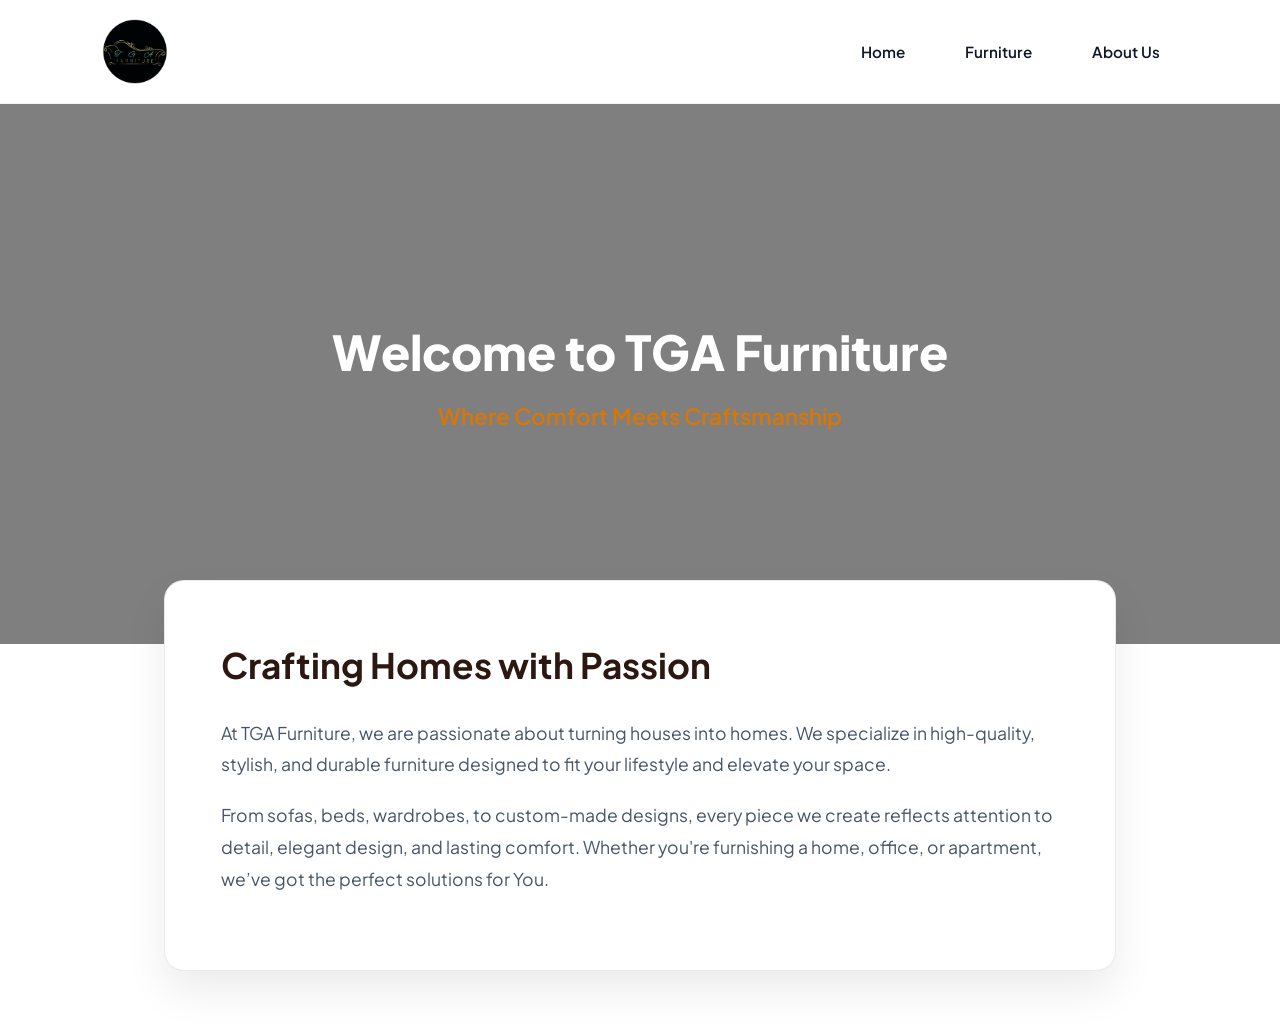
==== commit 25058c2d: "Fix mobile view" ====
--- a/about.html
+++ b/about.html
@@ -4,6 +4,7 @@
   <meta charset="UTF-8">
   <meta name="viewport" content="width=device-width, initial-scale=1.0">
   <title>About Us - TGA Furniture</title>
+  <link rel="icon" type="image/png" href="favicon.png"/>
   <link rel="stylesheet" href="style.css">
   <link rel="stylesheet" href="https://cdnjs.cloudflare.com/ajax/libs/font-awesome/6.4.0/css/all.min.css">
   <link href="https://fonts.googleapis.com/css2?family=Plus+Jakarta+Sans:wght@400;600;700;800&display=swap" rel="stylesheet">
@@ -21,7 +22,6 @@
         <a href="index.html#furniture">Furniture</a>
         <a href="about.html" class="active">About Us</a>
       </nav>
-      <button onclick="openDrawerSearch()"><i class="fa-solid fa-magnifying-glass"></i></button>
     </div>
   </header>
 
--- a/style.css
+++ b/style.css
@@ -881,17 +881,7 @@
 .dropdown-card:hover p {
   color: #cbd5e1;
 }
-/* Video Hero Fullscreen Banner */
-.hero-video-wrapper {
-  position: relative;
-  width: 100%;
-  height: 100vh;
-  display: flex;
-  align-items: center;
-  justify-content: center;
-  overflow: hidden;
-  background-color: #000;
-}
+
 
 .video-container {
   position: absolute;
@@ -1088,13 +1078,7 @@
   object-fit: contain;
 }
 
-/* Hero Video Responsive Fix */
-.hero-video-wrapper {
-  position: relative;
-  width: 100%;
-  height: 100vh; /* Screen එකේ මුළු උසටම Fit වේ */
-  overflow: hidden;
-}
+
 
 .video-container {
   position: absolute;
@@ -1366,14 +1350,6 @@
   display: inline-block;
 }
 
-.hero-video-wrapper {
-  position: fixed; /* <--- මෙය නිසා මුළු Video එක Screens පිටුපස Fix වී අනිත් කොටස් වැසී යා හැක */
-  top: 0;
-  left: 0;
-  width: 100%;
-  height: 100vh;
-  z-index: 1;
-}
 .reveal-on-scroll {
   opacity: 1 !important;
   transform: none !important;
@@ -1532,11 +1508,6 @@
   background: #000;
 }
 
-.hero-video-wrapper {
-  position: relative !important;
-  width: 100%;
-  height: 100%;
-}
 
 .video-container {
   position: absolute;
@@ -3000,4 +2971,150 @@
   .product-modal-body {
     grid-template-columns: 1fr;
   }
+}
+/* Default Display Rules */
+.mobile-only {
+  display: none !important; /* PC/Desktop එකේදී Mobile Section එක හංගයි */
+}
+
+/* Mobile Screen එකට එද්දී විතරක් Active වෙන වෙනම Style Rules */
+@media (max-width: 768px) {
+  .desktop-only {
+    display: none !important; /* Mobile එකේදී Desktop කොටස් සියල්ල හංගයි */
+  }
+  
+  .mobile-only {
+    display: block !important; /* Mobile කොටස විතරක් පෙන්වයි */
+  }
+
+  /* Mobile එකට විතරක් වෙනම Styling */
+  .mobile-hero {
+    position: relative;
+    padding: 3rem 1.2rem;
+    background: linear-gradient(180deg, #1f110a 0%, #2c1810 100%);
+    color: #ffffff;
+    text-align: center;
+    border-radius: 0 0 24px 24px;
+  }
+
+  .mobile-btn-group {
+    display: flex;
+    flex-direction: column;
+    gap: 10px;
+    margin-top: 1.5rem;
+  }
+
+  .m-btn {
+    display: block;
+    padding: 12px 20px;
+    border-radius: 10px;
+    font-weight: 600;
+    text-decoration: none;
+  }
+
+  .m-btn-primary {
+    background: #d97706;
+    color: #fff;
+  }
+
+  .m-btn-secondary {
+    border: 1.5px solid #d97706;
+    color: #fbbf24;
+  }
+}
+/* Custom Work & Mobile View Responsive Rules */
+.mobile-only {
+  display: none;
+}
+
+@media (max-width: 768px) {
+  /* Phone view එකේදී වීඩියෝ එක උඩ ඇති Text overlay එක Hide කිරීම */
+  .hero-content-overlay .hero-title,
+  .hero-content-overlay .hero-desc {
+    display: none !important;
+  }
+
+  /* Mobile Display Active කිරීම */
+  .mobile-only {
+    display: block;
+  }
+
+  /* Video එක යටින් පිහිටන Custom Work Section Styling */
+  .mobile-custom-work-section {
+    padding: 2rem 1.2rem;
+    background: #fdfbf7;
+  }
+
+  .custom-work-card {
+    background: #ffffff;
+    border: 1px solid rgba(139, 90, 43, 0.15);
+    border-radius: 20px;
+    padding: 2rem 1.5rem;
+    text-align: center;
+    box-shadow: 0 10px 30px rgba(0, 0, 0, 0.05);
+    position: relative;
+    overflow: hidden;
+  }
+
+  .custom-badge {
+    display: inline-block;
+    background: rgba(139, 90, 43, 0.1);
+    color: var(--wood-light, #8b5a2b);
+    font-size: 0.78rem;
+    font-weight: 700;
+    padding: 5px 14px;
+    border-radius: 20px;
+    margin-bottom: 1rem;
+    text-transform: uppercase;
+    letter-spacing: 0.5px;
+  }
+
+  .custom-title {
+    font-size: 1.65rem;
+    font-weight: 800;
+    line-height: 1.3;
+    color: #0f172a;
+    margin-bottom: 0.8rem;
+  }
+
+  .custom-desc {
+    font-size: 0.9rem;
+    color: #64748b;
+    line-height: 1.6;
+    margin-bottom: 1.5rem;
+  }
+
+  .m-btn-custom {
+    display: inline-flex;
+    align-items: center;
+    justify-content: center;
+    gap: 0.6rem;
+    width: 100%;
+    padding: 0.9rem 1.5rem;
+    font-size: 0.95rem;
+    font-weight: 700;
+    color: #ffffff;
+    border-radius: 50px;
+    background: linear-gradient(135deg, var(--wood-medium, #4a2c11), var(--wood-dark, #2c1810));
+    box-shadow: 0 8px 20px rgba(74, 44, 17, 0.25);
+    transition: transform 0.2s ease;
+  }
+
+  .m-btn-custom:active {
+    transform: scale(0.98);
+  }
+}
+/* Mobile View Adjustment (768px හෝ ඊට අඩු තිර සඳහා) */
+@media (max-width: 768px) {
+  /* 1. Video Hero එක උඩ ඇති සියලුම Elements (Title, Description, Tag Badge, Buttons) hide කිරීම */
+  .hero-content-overlay {
+    display: none !important;
+  }
+
+  /* 2. Mobile Hero Custom Section එක තුළ ඇති "Explore Products" button එක සම්පූර්ණයෙන්ම hide කිරීම */
+  .mobile-hero-content,
+  .mobile-btn-group,
+  .mobile-hero .m-btn-primary {
+    display: none !important;
+  }
 }
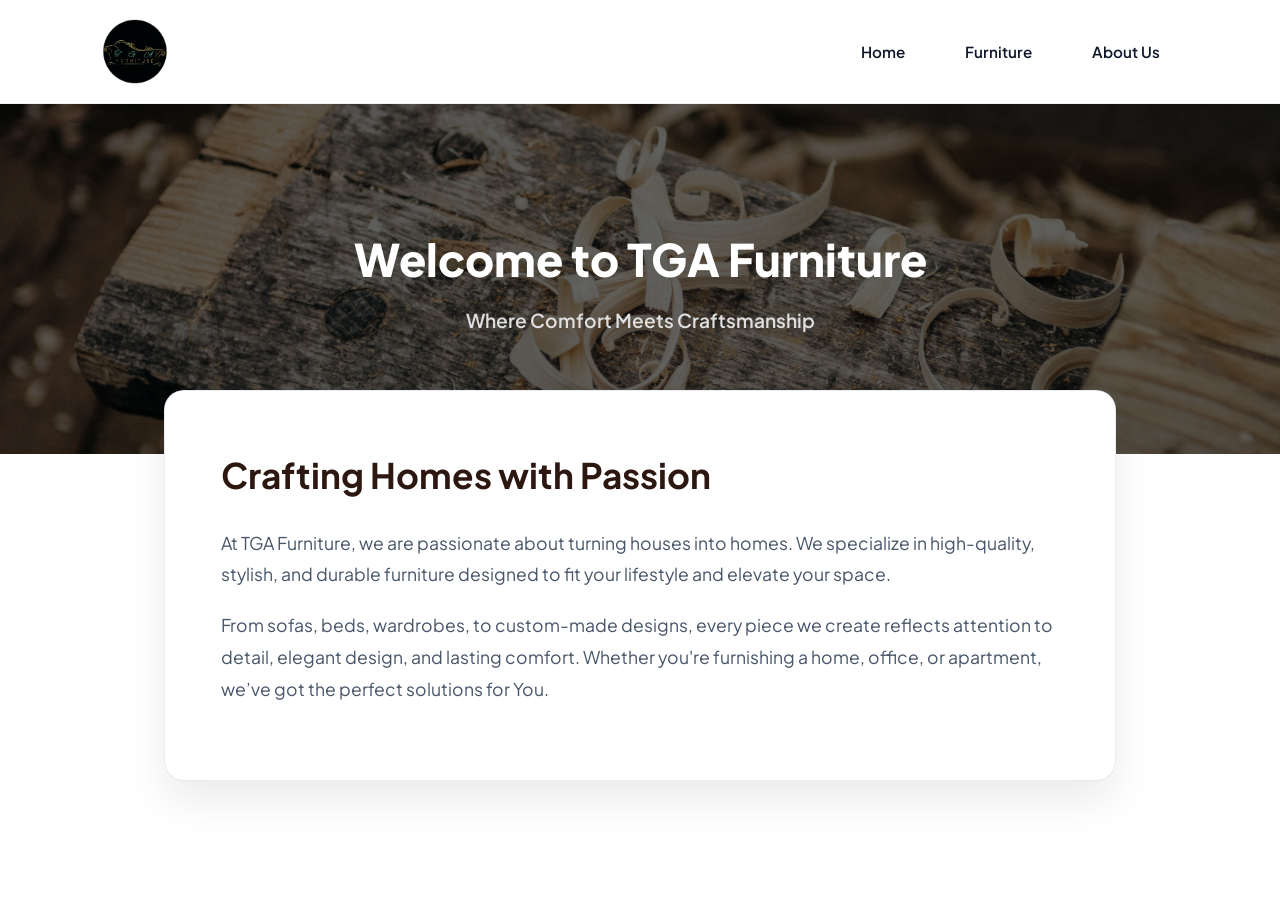
==== commit 8bc01652: "Updated custom design code" ====
--- a/about.html
+++ b/about.html
@@ -8,6 +8,42 @@
   <link rel="stylesheet" href="style.css">
   <link rel="stylesheet" href="https://cdnjs.cloudflare.com/ajax/libs/font-awesome/6.4.0/css/all.min.css">
   <link href="https://fonts.googleapis.com/css2?family=Plus+Jakarta+Sans:wght@400;600;700;800&display=swap" rel="stylesheet">
+  
+  <style>
+    /* Hero Banner Background Setup */
+    .about-hero-section {
+      background: linear-gradient(rgba(0, 0, 0, 0.6), rgba(0, 0, 0, 0.6)), url('about us.jpg') no-repeat center center/cover;
+      height: 350px;
+      display: flex;
+      align-items: center;
+      justify-content: center;
+      text-align: center;
+      color: #ffffff;
+    }
+
+    .about-hero-content h1 {
+      font-size: 2.8rem;
+      margin-bottom: 10px;
+      font-weight: 800;
+    }
+
+    .hero-tagline {
+      font-size: 1.2rem;
+      color: #e0e0e0;
+    }
+
+    @media (max-width: 768px) {
+      .about-hero-section {
+        height: 250px;
+      }
+      .about-hero-content h1 {
+        font-size: 2rem;
+      }
+      .hero-tagline {
+        font-size: 1rem;
+      }
+    }
+  </style>
 </head>
 <body>
 
